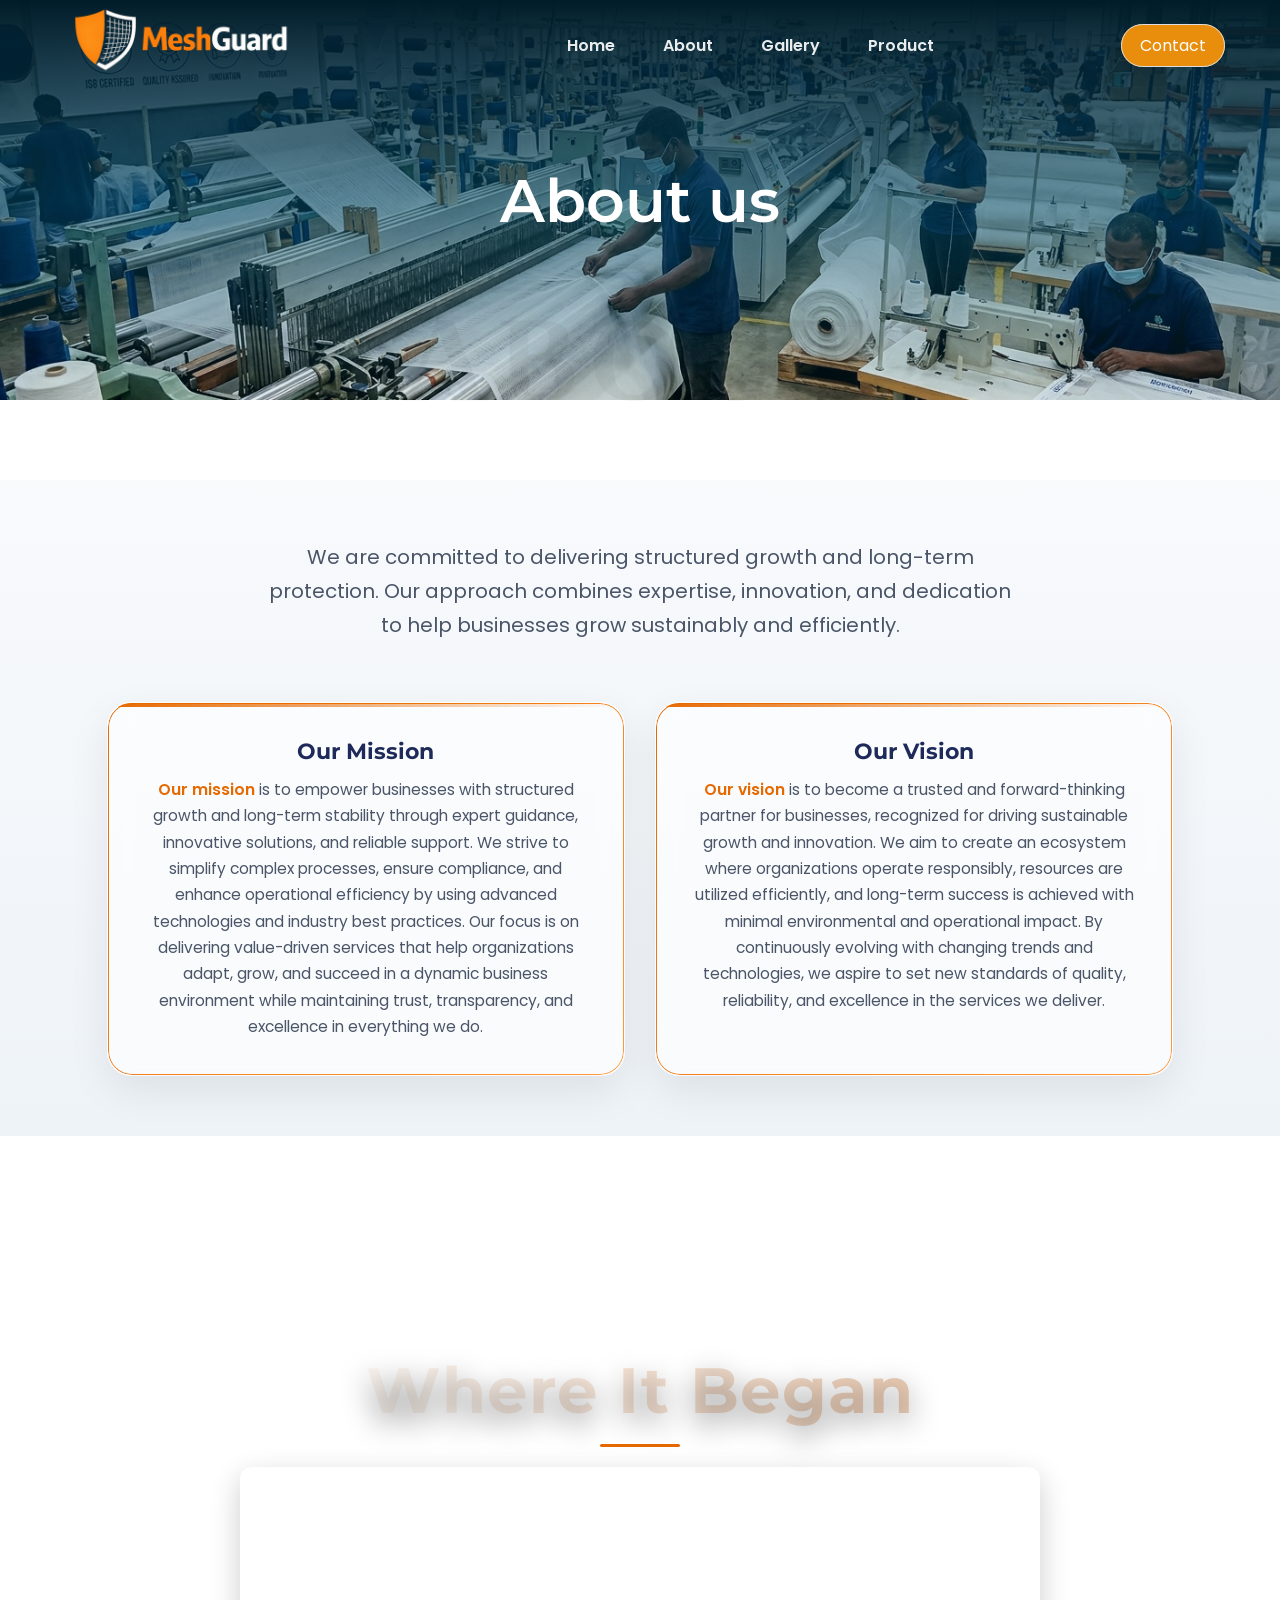
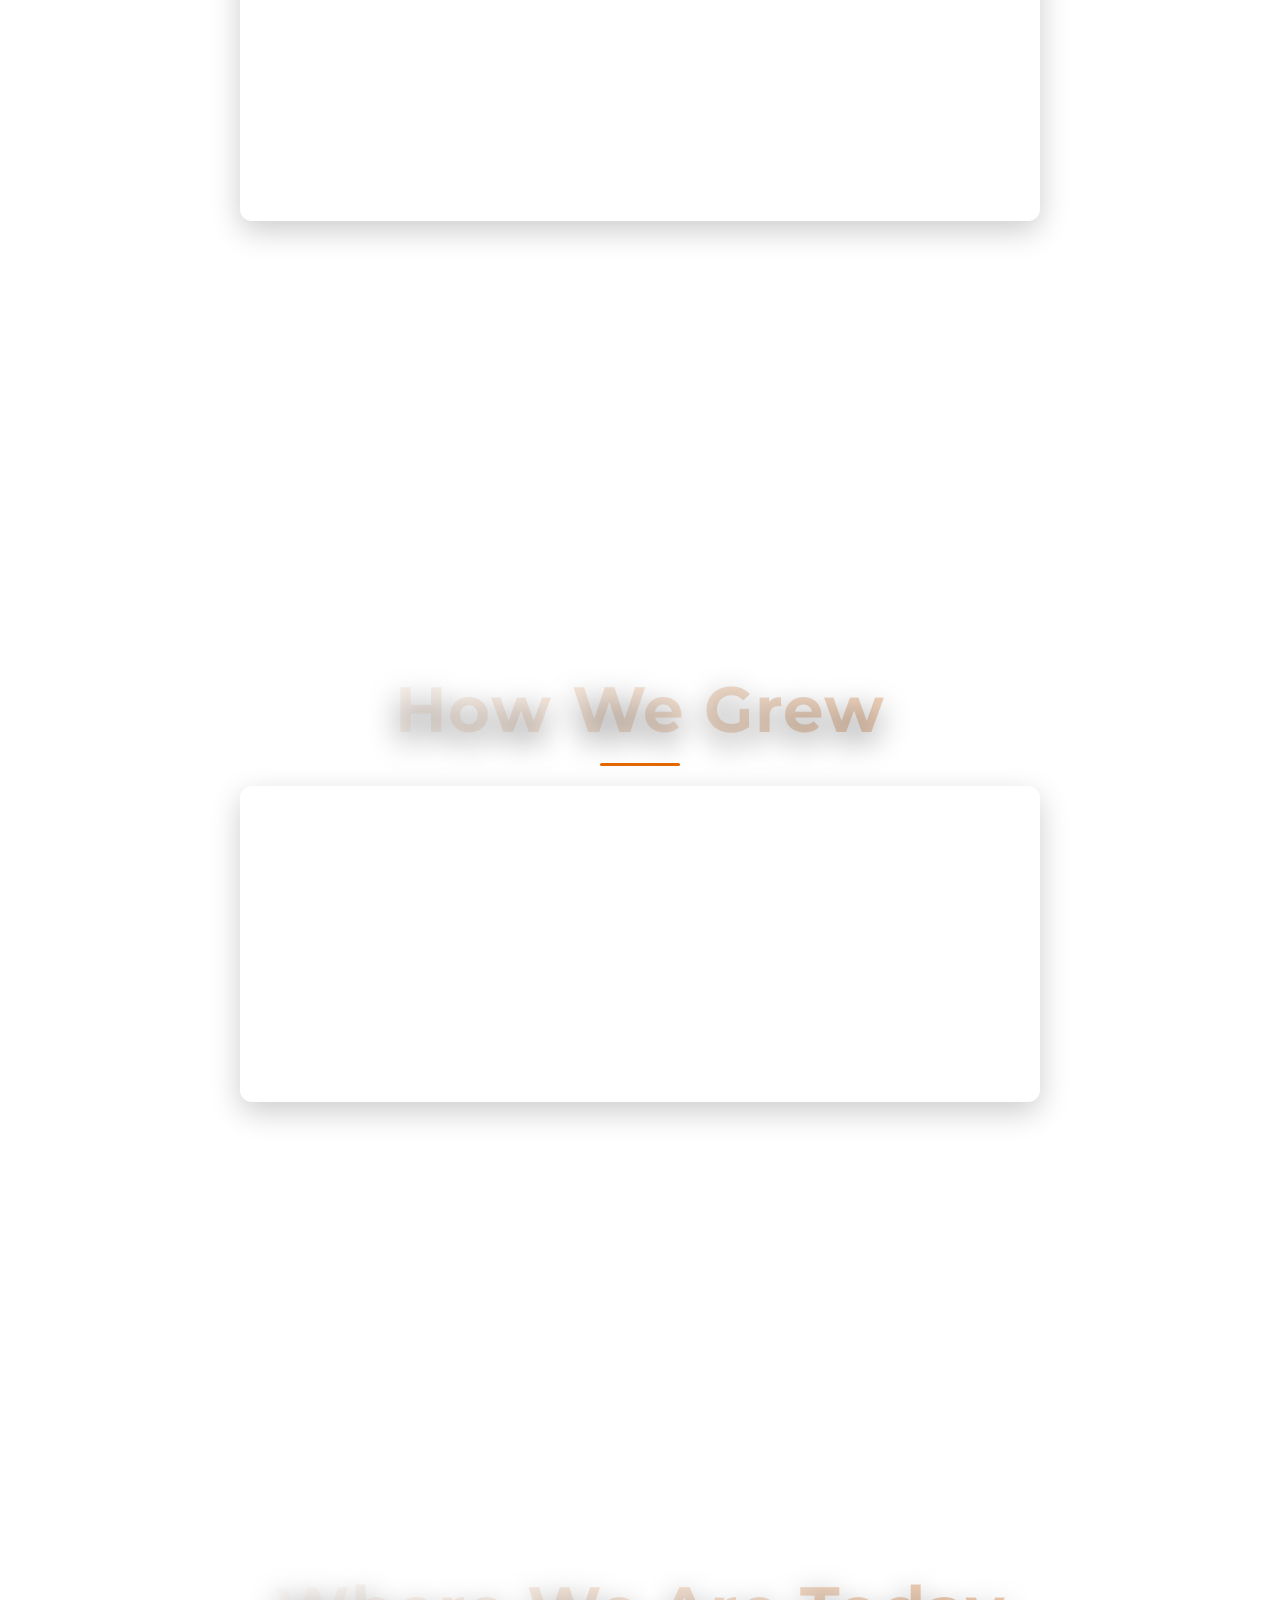
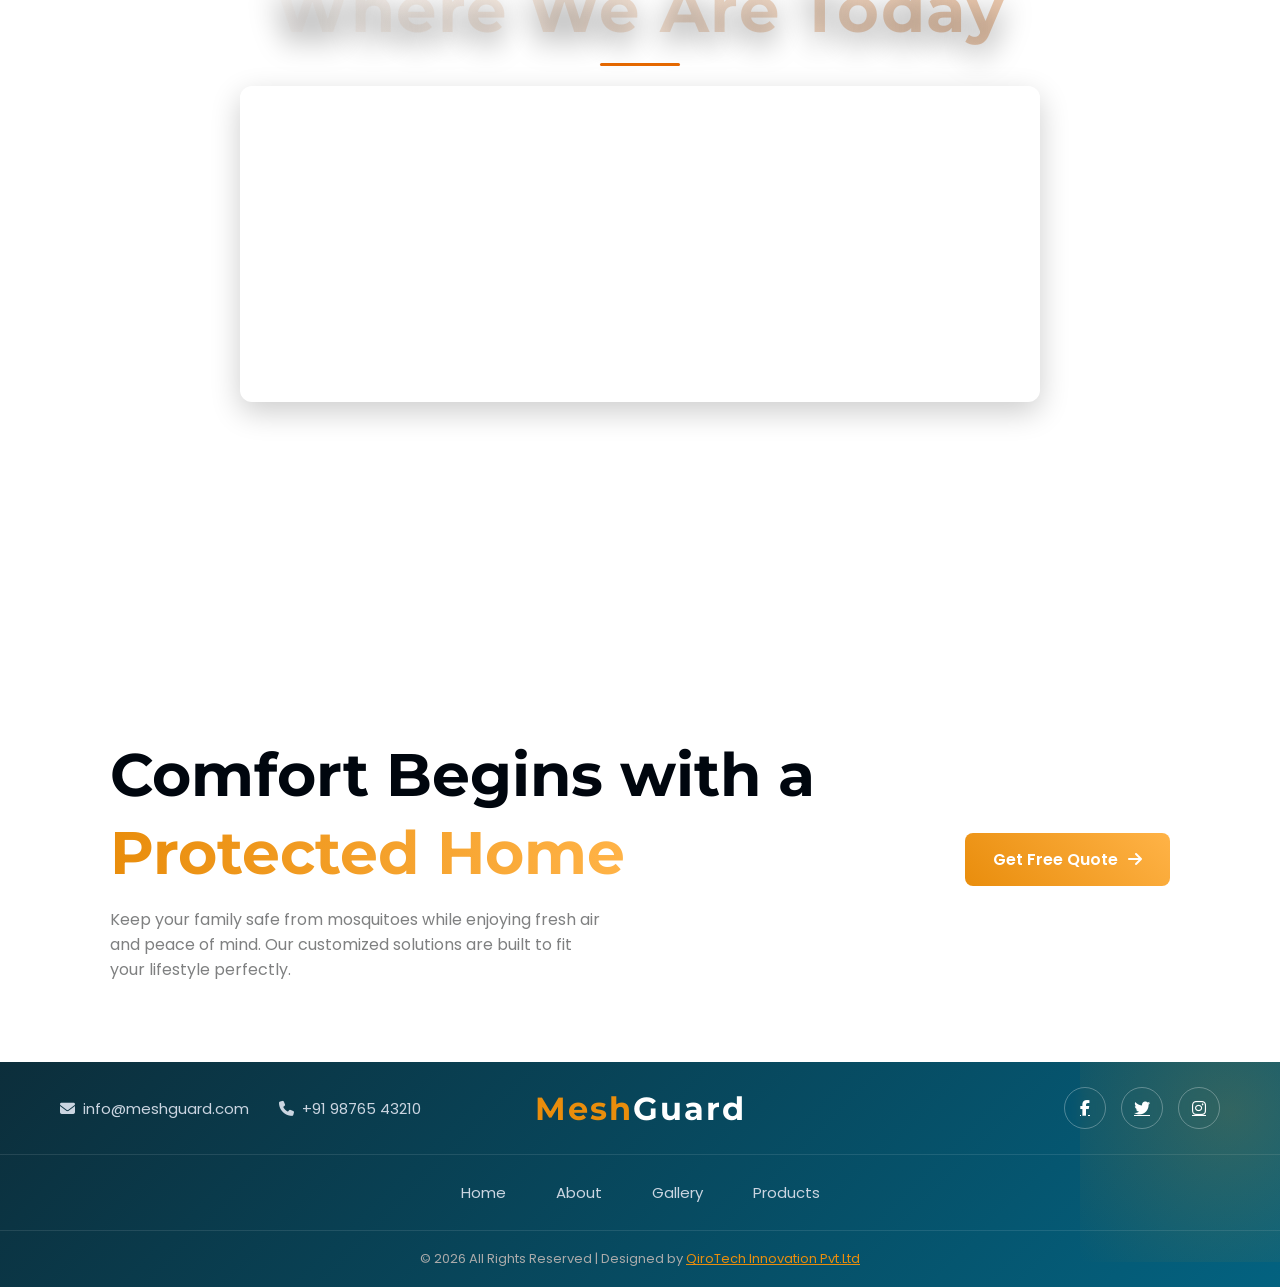
==== about.html @ 3f0ef4bd "about Page Completed" ====
<!DOCTYPE html>
<html lang="en">
<head>
    <meta charset="UTF-8">
    <meta name="viewport" content="width=device-width, initial-scale=1.0">
    <title>MeshGuard-about</title>
    <link rel="stylesheet" href="https://cdnjs.cloudflare.com/ajax/libs/font-awesome/6.5.0/css/all.min.css">
    <link href="https://fonts.googleapis.com/css2?family=Poppins:wght@300;400;500;600&family=Montserrat:wght@500;600;700;800&display=swap" rel="stylesheet">
    <link rel="stylesheet" href="css/navbar.css">
    <link rel="stylesheet" href="css/about.css">
    <link rel="stylesheet" href="css/footer.css">
</head>
<body>
    <!-- ===================navbar======================== -->
     
  <header class="navbar">

    <div class="logo">
      <img src="Images/logo_MG.png" alt="Logo">
    </div>

    <nav class="nav-links">
      <a href="index.html">Home</a>
      <a href="about.html">About</a>
      <a href="gallery.html">Gallery</a>
      <a href="Product.html">Product</a>
    </nav>

    <div class="Contact">
        <a href="Product.html">Contact</a>
    </div>

  </header>

  <!-- ===========hero Section================= -->
   <section class="about-hero">
    <div class="overlay"></div>
    <h1>About us</h1>
  </section>

<!-- ===========About Section================= -->

<section class="about-section">

    <!-- About Intro -->
    <div class="about-intro">
    
        <p>
            We are committed to delivering structured growth and long-term protection.
            Our approach combines expertise, innovation, and dedication to help businesses
            grow sustainably and efficiently.
        </p>
    </div>

    <!-- Cards -->
    <div class="about-cards">
        
        <div class="about-card">
            <h3>Our Mission</h3>
            <p>
                <span class="MV-span"> Our mission</span> is to empower businesses with structured growth and long-term stability through 
                expert guidance, innovative solutions, and reliable support. We strive to simplify complex processes, ensure compliance, 
                and enhance operational efficiency by using advanced technologies and industry best practices.
                 Our focus is on delivering value-driven services that help organizations adapt, grow, 
                and succeed in a dynamic business environment while maintaining trust, transparency, and excellence in everything we do.
            </p>
        </div>

        <div class="about-card">
            <h3>Our Vision</h3>
            <p>
                <span  class="MV-span">Our vision</span> is to become a trusted and forward-thinking partner 
                for businesses, recognized for driving sustainable growth and innovation. We aim to create an ecosystem
                 where organizations operate responsibly, resources are utilized efficiently, 
                 and long-term success is achieved with minimal environmental and operational impact.
                  By continuously evolving with changing trends and technologies,
                 we aspire to set new standards of quality, reliability, and excellence in the services we deliver.
            </p>
        </div>

    </div>

</section>

<section class="story-section">

    <div class="story-block">
        <div class="bg bg1"></div>
        <div class="story-text">
            <h2>Where It Began</h2>
            <p>
                Founded with a vision to simplify compliance and business processes, we started as a small initiative driven by clarity and purpose. Over time, our commitment to accuracy, transparency, and client satisfaction helped us build strong relationships and trust. We focused on understanding real business challenges and delivering practical, reliable solutions. This dedication allowed us to grow steadily, expanding our expertise while maintaining the same core values that define who we are today.
            </p>
        </div>
    </div>

    <div class="story-block">
        <div class="bg bg2"></div>
        <div class="story-text">
            <h2>How We Grew</h2>
            <p>
                What began with a few clients quickly evolved into a trusted service, built on consistency, transparency, and strong relationships. With every project, we strengthened our commitment to quality and reliability, earning the confidence of businesses across various sectors. Our client-first approach and attention to detail enabled us to deliver solutions that not only meet requirements but also create long-term value.
            </p>
            </div>
    </div>

    <div class="story-block">
        <div class="bg bg3"></div>
        <div class="story-text">
            <h2>Where We Are Today</h2>
            <p>
                Today, we empower businesses with structured solutions, helping them achieve compliance, stability, and long-term growth with confidence. By combining expertise with a client-focused approach, we ensure every solution is practical, efficient, and tailored to evolving business needs. Our goal is not just to support businesses today, but to build a foundation for their sustainable success in the future.
            </p>
        </div>
    </div>

</section>

<section class="cta-section">

    <div class="cta-container">

        <!-- LEFT CONTENT -->
        <div class="cta-text">
            <h2>
                Comfort Begins with a <br>
                 <span class="gradient-text">Protected Home</span>
            </h2>

            <p>
                Keep your family safe from mosquitoes while enjoying fresh air and peace of mind. 
                Our customized solutions are built to fit your lifestyle perfectly.
            </p>
        </div>

        <!-- RIGHT BUTTON -->
        <div class="cta-action">
            <a href="contact.html" class="cta-btn">
                Get Free Quote 
                <i class="fa-solid fa-arrow-right"></i>
            </a>
        </div>

    </div>

</section>

 <footer class="footer-wire">

    <!-- TOP BAR -->
    <div class="footer-top">
        <div class="footer-left">
            <span><i class="fas fa-envelope"></i> info@meshguard.com</span>
            <span><i class="fas fa-phone"></i> +91 98765 43210</span>
        </div>

        <div class="footer-logo">
            <h2>Mesh<span>Guard</span></h2>
        </div>

        <div class="footer-social">
            <a href="#"><i class="fab fa-facebook-f"></i></a>
            <a href="#"><i class="fab fa-twitter"></i></a>
            <a href="#"><i class="fab fa-instagram"></i></a>
        </div>
    </div>

    <!-- BOTTOM NAV -->
    <div class="footer-bottom">
        <ul>
            <li><a href="#">Home</a></li>
            <li><a href="#">About</a></li>
            <li><a href="#">Gallery</a></li>
            <li><a href="#">Products</a></li>
            
        </ul>
    </div>

      <!-- BOTTOM -->
    <div class="footer-bottom-new">
        <p>© 2026 All Rights Reserved | Designed by <a href="#">QiroTech Innovation Pvt.Ltd</a></p>
    </div>

</footer>

<script src="js/script.js"></script>

</body>
</html>
---- css/navbar.css ----
*{
    margin: 0;
    padding: 0;
    box-sizing: border-box;
}
html,body{
     width: 100%;
     height: 100%;
}


:root{
    --font-body: 'Poppins', sans-serif;
    --font-heading: 'Montserrat', sans-serif;
}


.navbar{
    position: fixed;
    top: 0px;
    width: 100%;
    height: 90px;
    background-color:transparent;
    display: flex;
    align-items: center;
    justify-content: space-between;
    padding: 0 5px;
    z-index: 1000;
   
}

.logo{
    display: flex;
    align-items: center;
    cursor: pointer;
}
.logo img{
height:250px;
transition:0.3s;
}

.logo img:hover{
transform:scale(1.08);
}

.nav-links a{
margin:0 22px;
text-decoration:none;
font-weight:600;
color:#ffffffe9;
position:relative;
font-size:16px;
font-family: var(--font-body);
}

.nav-links a::after{
content:'';
position:absolute;
width:0%;
height:2px;
background:#e98d0c;
left:0;
bottom:-6px;
transition:0.4s;
}

.nav-links a:hover::after{
width:100%;
}

.Contact a{
padding:9px 18px;
margin-right: 50px;
text-decoration: none;
border-radius:30px;
background-color: #e98d0c;
border:1px solid #ddd;
color:white ;
font-size: 16px;
font-family: var(--font-body);
transition:0.3s

}

.Contact a:hover{
    background:#fff;
    color:#000;
}

/* SCROLL EFFECT */
.navbar.scrolled{
    background: linear-gradient(
        to right,
        #012d41,
        #024d6b,
        #036280
    );
    
    box-shadow: 0 5px 15px rgba(0,0,0,0.3);
    transition: 0.3s ease-in;
}
---- css/about.css ----
*{
    margin: 0;
    padding: 0;
    box-sizing: border-box;
}
html,body{
    width: 100%;
    height:100%;
    background-color: #ffffff;
}

:root{
    --font-body: 'Poppins', sans-serif;
    --font-heading: 'Montserrat', sans-serif;
}

.about-hero {
    position: relative;
    height: 400px;
    background: url('/Images/about.png') center/cover no-repeat;
    display: flex;
    align-items: center;
    justify-content: center;
    
}

/* Dark overlay */
.about-hero .overlay {
    position: absolute;
    top: 0;
    left: 0;
    width: 100%;
    height: 100%;
    background: linear-gradient(
        180deg,
        #011c29,
        #024d6b91,
        #0363801a
        );
        
}

/* Center text */
.about-hero h1 {
    position: relative;
    color: #fff;
    font-size: 60px;
    font-weight: 600;
    font-family: 'Montserrat', sans-serif;
    z-index: 1;
    font-family: var(--font-heading);
}


/* =================About Section====================== */
/* Section */
.about-section {
    position: relative;
    margin-top: 80px;
    padding: 60px 5%;
    text-align: center;
    background: linear-gradient(180deg, #f8fafc, #eef3f8);
    z-index: 1;
}

.about-section::before {
    content: "ABOUT";
    position: fixed;
    top: 40%;
    left: 50%;
    transform: translate(-50%, -50%);
    
    font-size: 120px;
    font-weight: 800;
    color: rgba(0, 0, 0, 0.04); /* very light */
    
    letter-spacing: 10px;
    white-space: nowrap;
    pointer-events: none;
    z-index: 0;
}
/* Intro */
.about-intro {
    max-width: 750px;
    margin: 0 auto 60px;
}

.about-intro p {
    font-size: 20px;
    color: #4a5568;
    line-height: 1.7;
    font-family: var(--font-body);
}

/* Highlight text */
.MV-span {
    color: #e66900;
    font-weight: 600;
}

/* Cards Layout */
.about-cards {
    display: flex;
    gap: 30px;
    justify-content: center;
    flex-wrap: wrap;
}

/* Card - Premium Glass Style */
.about-card {
    width: 45%;
    min-width: 300px;
    padding: 35px;
    border-radius: 24px;

    /* Glass effect */
    background: rgba(255, 255, 255, 0.6);
    backdrop-filter: blur(12px);

    /* Border glow */
    border: 1px solid rgba(255, 255, 255, 0.3);
    position: relative;

    /* Shadow */
    box-shadow: 0 15px 40px rgba(0,0,0,0.08);

    transition: all 0.4s ease;
    overflow: hidden;
}

/* Gradient border accent */
.about-card::before {
    content: "";
    position: absolute;
    inset: 0;
    border-radius: 24px;
    padding: 1px;
    background: linear-gradient(135deg, #e66900, #ff9a3c);
    -webkit-mask: 
        linear-gradient(#fff 0 0) content-box, 
        linear-gradient(#fff 0 0);
    -webkit-mask-composite: xor;
            mask-composite: exclude;
}


/* Hover Effect */
.about-card:hover {
    transform: translateY(-12px) scale(1.02);
    box-shadow: 0 25px 60px rgba(0,0,0,0.15);
}

/* Heading */
.about-card h3 {
    color: #1e2a5a;
    font-size: 22px;
    margin-bottom: 12px;
    font-family: var(--font-heading);
}

/* Text */
.about-card p {
    color: #4a5568;
    font-size: 15.5px;
    line-height: 1.7;
    font-family: var(--font-body);
}

/* Subtle top accent line */
.about-card::after {
    content: "";
    position: absolute;
    top: 0;
    left: 0;
    height: 4px;
    width: 100%;
    background: linear-gradient(90deg, #e66900, transparent);
}

.story-section {
    width: 100%;
}

/* Each block */
.story-block {
    position: relative;
    height: 100vh;
    overflow: hidden;
}

/* 🔥 Fixed Background */
.bg {
    position: absolute;
    top: 0;
    left: 0;
    width: 100%;
    height: 120%;
    background-position: center;
    background-size: cover;
    background-attachment: fixed;
    z-index: -1;
}

/* Your images */
.bg1 {
    background-image: linear-gradient(rgba(1, 60, 88, 0.825), rgba(1,45,65,0.6)),
                      url('/Images/Mosquito-Nets-1-2.jpg');
}

.bg2 {
    background-image: linear-gradient(rgba(2, 77, 107, 0.834), rgba(2,77,107,0.6)),
                      url('/Images/sliding-door.webp');
}

.bg3 {
    background-image: linear-gradient(rgba(3, 64, 83, 0.942), rgba(3,98,128,0.6)),
                      url('/Images/window-mosquito-net.jpg');
}

/* ✨ Text */
.story-text {
    position: relative;
    z-index: 2;
    max-width: 700px;
    margin: auto;
    text-align: center;
    top: 50%;
    transform: translateY(-50%);
    color: #fff;
}

/* Story Text Container (adds depth) */
.story-text {
    position: relative;
    z-index: 2;
    max-width: 800px;
    margin: auto;
    text-align: center;
    color: #fff;
}

/* 🔥 Heading - Premium Look */
.story-text h2 {
    font-size: 64px;
    font-family: var(--font-heading);
    font-weight: 700;
    letter-spacing: 1.5px;
    margin-bottom: 20px;

    /* Gradient text */
    background: linear-gradient(90deg, #ffffff, #ecc7aa);
    -webkit-background-clip: text;
    -webkit-text-fill-color: transparent;

    /* Subtle glow */
    text-shadow: 0 10px 30px rgba(0,0,0,0.4);
}

/* ✨ Small accent line under heading */
.story-text h2::after {
    content: "";
    display: block;
    width: 80px;
    height: 3px;
    margin: 15px auto 0;
    background: #e66900;
    border-radius: 2px;
}

/* 📝 Paragraph - Premium readability */
.story-text p {
    font-size: 20px;
    line-height: 1.9;
    font-family: var(--font-body);
    font-weight: 400;
    letter-spacing: 0.5px;

    color: rgba(255, 255, 255, 0.9);

    /* Glass effect */
    background: rgba(255, 255, 255, 0.05);
    padding: 25px 30px;
    border-radius: 12px;

    backdrop-filter: blur(10px);
    -webkit-backdrop-filter: blur(10px);

    /* Soft shadow */
    box-shadow: 0 10px 30px rgba(0,0,0,0.2);
}

.cta-section{
    padding:80px 60px;
    background: linear-gradient(135deg,#ffffff,#ffffff);
    color:#00060e;
    margin-top: 20px; 
}

/* CONTAINER */
.cta-container{
    display:flex;
    align-items:center;
    justify-content:space-between;
    gap:40px;
}

/* TEXT */
.cta-text h2{
    font-size:60px;
    line-height:1.3;
    margin-bottom:15px;
      margin-left: 50px;
      font-family: var(--font-heading);

}

.cta-text p{
    color:#7f8081;
    max-width:500px;
      margin-left: 50px;
      font-family: var(--font-body);
  
}

/* BUTTON */
.cta-btn{
    display:inline-flex;
    align-items:center;
    gap:10px;

    padding:14px 28px;
    font-size:16px;
    font-weight:600;

    background:linear-gradient(45deg,#e98d0c,#ffb347);
    color:#fff;

    text-decoration:none;
    border-radius:8px;

    transition:0.3s;
      margin-right: 50px;
      font-family: var(--font-body);
}

/* HOVER */
.cta-btn:hover{
    transform:translateY(-4px);
    box-shadow:0 10px 30px rgba(233,141,12,0.4);
}

.cta-btn i{
    transition:0.3s;
}

.cta-btn:hover i{
    transform:translateX(6px);
}

.gradient-text{
    background: linear-gradient(90deg,#e98d0c,#ffb347);
    -webkit-background-clip:text;
    -webkit-text-fill-color:transparent;
    font-family: var(--font-heading);
}
---- css/footer.css ----
*{
    margin: 0;
    padding: 0;
    box-sizing: border-box;
}
html,body{
    width: 100%;
    height:100%;
    background-color: #ffffff;
}

:root{
    --font-body: 'Poppins', sans-serif;
    --font-heading: 'Montserrat', sans-serif;
}

/* ===== PREMIUM FOOTER ===== */
.footer-wire{
    background: linear-gradient(135deg, #0c2e3b, #036280);
    color:#fff;
    position: relative;
    overflow: hidden;
}

/* subtle glow effect */
.footer-wire::before{
    content:"";
    position:absolute;
    width:300px;
    height:300px;
    background:radial-gradient(circle, rgba(233,141,12,0.2), transparent);
    top:-100px;
    right:-100px;
}

/* ===== TOP BAR ===== */
.footer-top{
    display:grid;
    grid-template-columns: 1fr auto 1fr; /* PERFECT CENTER ALIGN */
    align-items:center;
    padding:25px 60px;
    border-bottom:1px solid rgba(255,255,255,0.1);
    font-family: var(--font-body);
}

/* LEFT */
.footer-left{
    display:flex;
    gap:30px;
    font-size:15px;
    color:#cbd5e1;
}

.footer-left span{
    display:flex;
    align-items:center;
    gap:8px;
}

/* ===== LOGO (CENTER PERFECT) ===== */
.footer-logo{
    text-align:center;
}

.footer-logo h2{
    font-size:32px;
    letter-spacing:2px;
    font-weight:700;
    font-family: var(--font-heading);
      color:#e98d0c;
}

.footer-logo span{
    color:#fff;
    font-family: var(--font-heading);
}

/* ===== SOCIAL ===== */
.footer-social{
    display:flex;
    justify-content:flex-end;
    gap:15px;
}

.footer-social a{
    width:42px;
    height:42px;
    border:1px solid rgba(255,255,255,0.3);
    border-radius:50%;
    display:flex;
    align-items:center;
    justify-content:center;
    color:#fff;
    transition:all 0.3s ease;
    backdrop-filter: blur(6px);
}

/* hover glow */
.footer-social a:hover{
    background:#e98d0c;
    border-color:#e98d0c;
    transform:translateY(-4px) scale(1.1);
    box-shadow:0 10px 20px rgba(233,141,12,0.4);
}

/* ===== BOTTOM NAV ===== */
.footer-bottom{
    padding:25px 0;
    font-family:var(--font-body) ;
}

.footer-bottom ul{
    list-style:none;
    display:flex;
    justify-content:center;
    gap:50px;
}

/* NAV LINKS */
.footer-bottom ul li a{
    text-decoration:none;
    color:#cbd5e1;
    font-size:15px;
    position:relative;
    transition:0.3s;
}

/* underline animation */
.footer-bottom ul li a::after{
    content:"";
    position:absolute;
    left:0;
    bottom:-5px;
    width:0%;
    height:2px;
    background:#e98d0c;
    transition:0.3s;
}

.footer-bottom ul li a:hover{
    color:#fff;
}

.footer-bottom ul li a:hover::after{
    width:100%;
}

/* ===== COPYRIGHT ===== */
.footer-bottom-new{
    text-align:center;
    padding:18px;
    border-top:1px solid rgba(255,255,255,0.1);
    font-size:13px;
    color:#aaa;
    font-family:var(--font-body);
}

.footer-bottom-new a{
    color:#e98d0c;
}

/* ===== RESPONSIVE ===== */
@media(max-width:768px){

    .footer-top{
        grid-template-columns: 1fr;
        gap:20px;
        text-align:center;
    }

    .footer-left{
        justify-content:center;
        flex-direction:column;
        gap:10px;
    }

    .footer-social{
        justify-content:center;
    }

    .footer-bottom ul{
        flex-direction:column;
        gap:15px;
    }
}
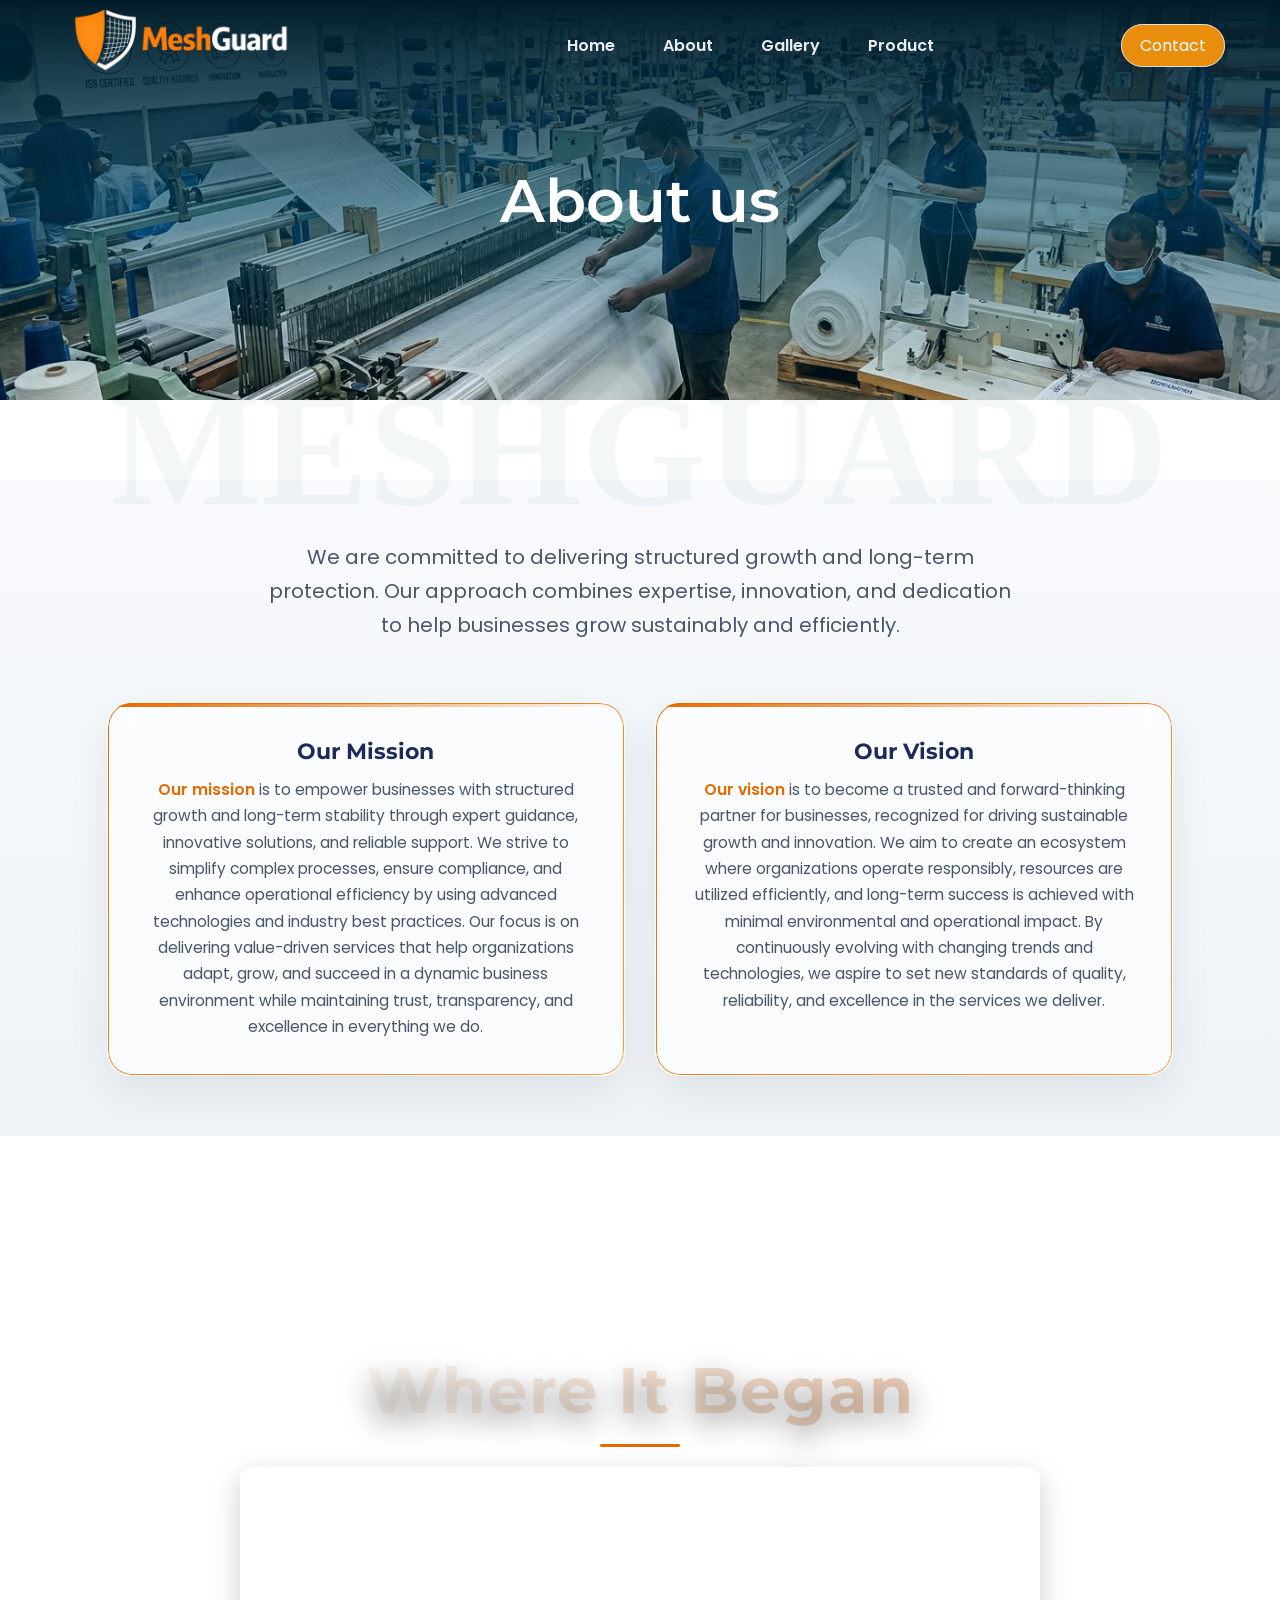
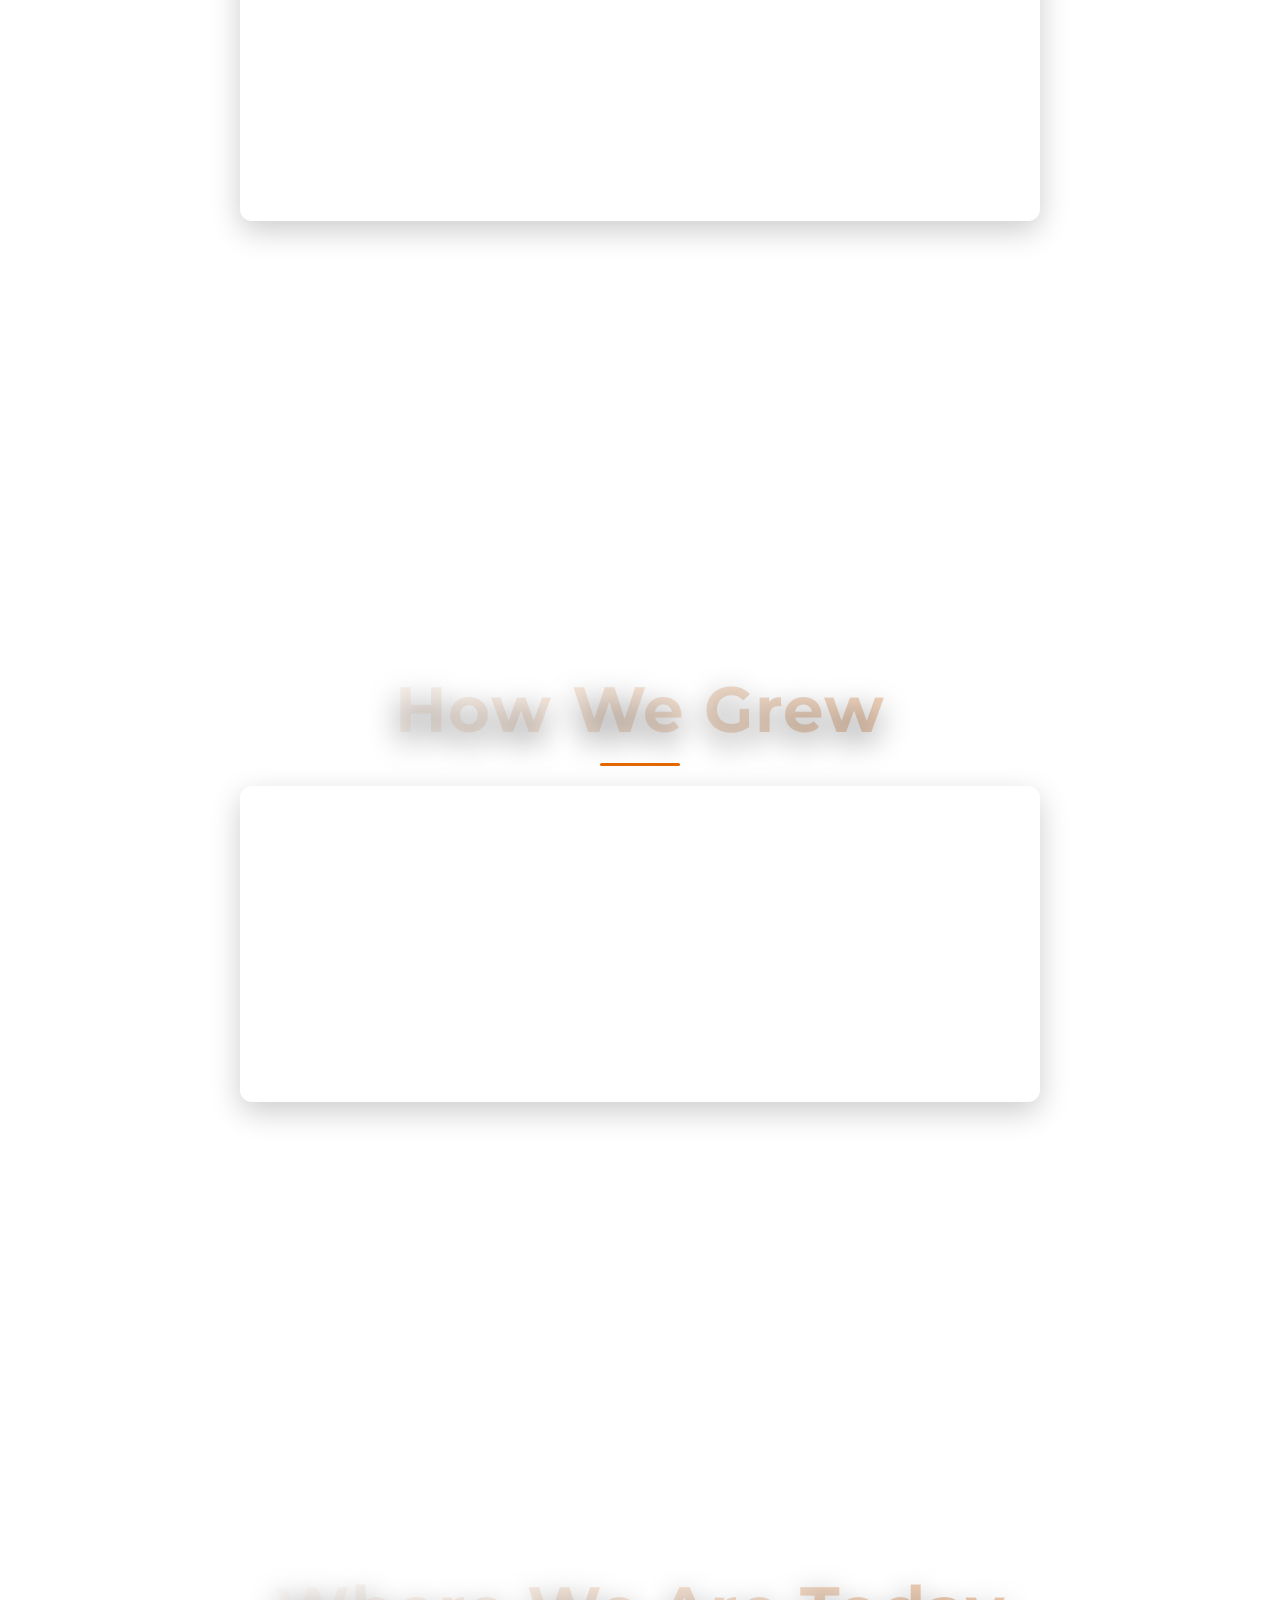
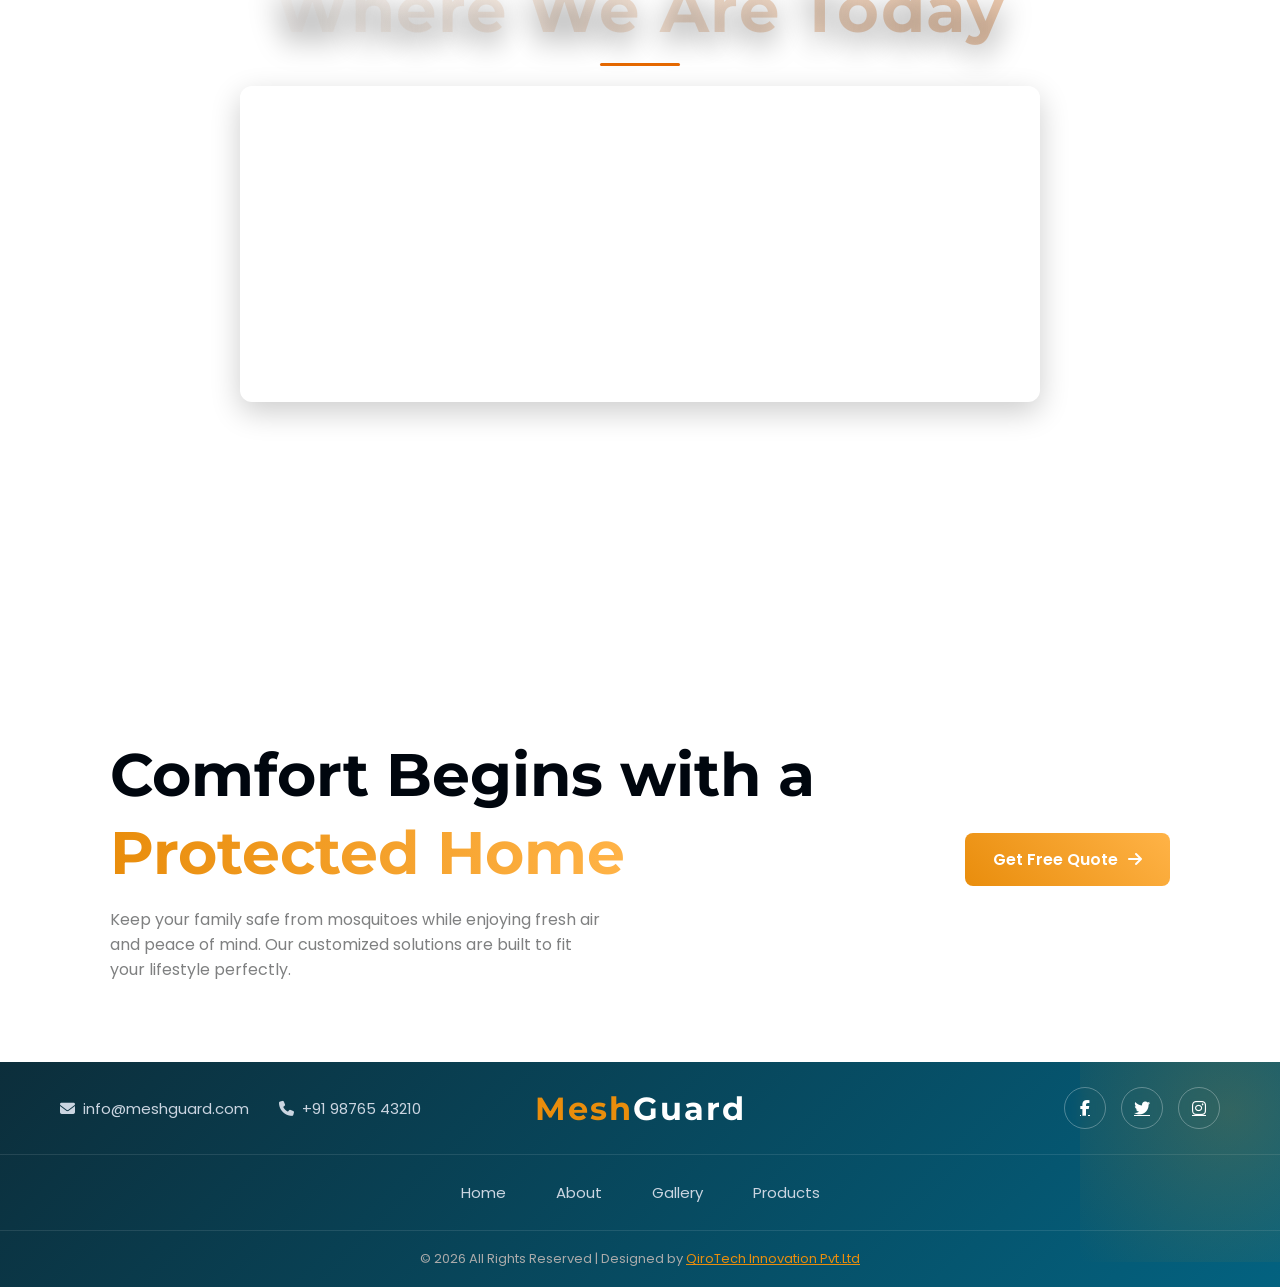
==== commit f2927db8: "Contact Page Created" ====
--- a/about.html
+++ b/about.html
@@ -27,7 +27,7 @@
     </nav>
 
     <div class="Contact">
-        <a href="Product.html">Contact</a>
+        <a href="contact.html">Contact</a>
     </div>
 
   </header>
--- a/css/about.css
+++ b/css/about.css
@@ -62,8 +62,20 @@
     background: linear-gradient(180deg, #f8fafc, #eef3f8);
     z-index: 1;
 }
-
-.about-section::before {
+.about-section::before{
+    content:"MESHGUARD";
+    position:fixed;
+    top:50%;
+    left:50%;
+    transform:translate(-50%, -50%);
+    font-size:160px;
+    font-weight:bold;
+    color:rgba(10,92,122,0.05);
+    z-index:0;
+    font-family: 'Times New Roman', Times, serif;
+}
+
+/* .about-section::before {
     content: "ABOUT";
     position: fixed;
     top: 40%;
@@ -72,13 +84,14 @@
     
     font-size: 120px;
     font-weight: 800;
-    color: rgba(0, 0, 0, 0.04); /* very light */
+    color: rgba(0, 0, 0, 0.04); /* very light 
     
     letter-spacing: 10px;
     white-space: nowrap;
     pointer-events: none;
     z-index: 0;
-}
+} */
+
 /* Intro */
 .about-intro {
     max-width: 750px;
